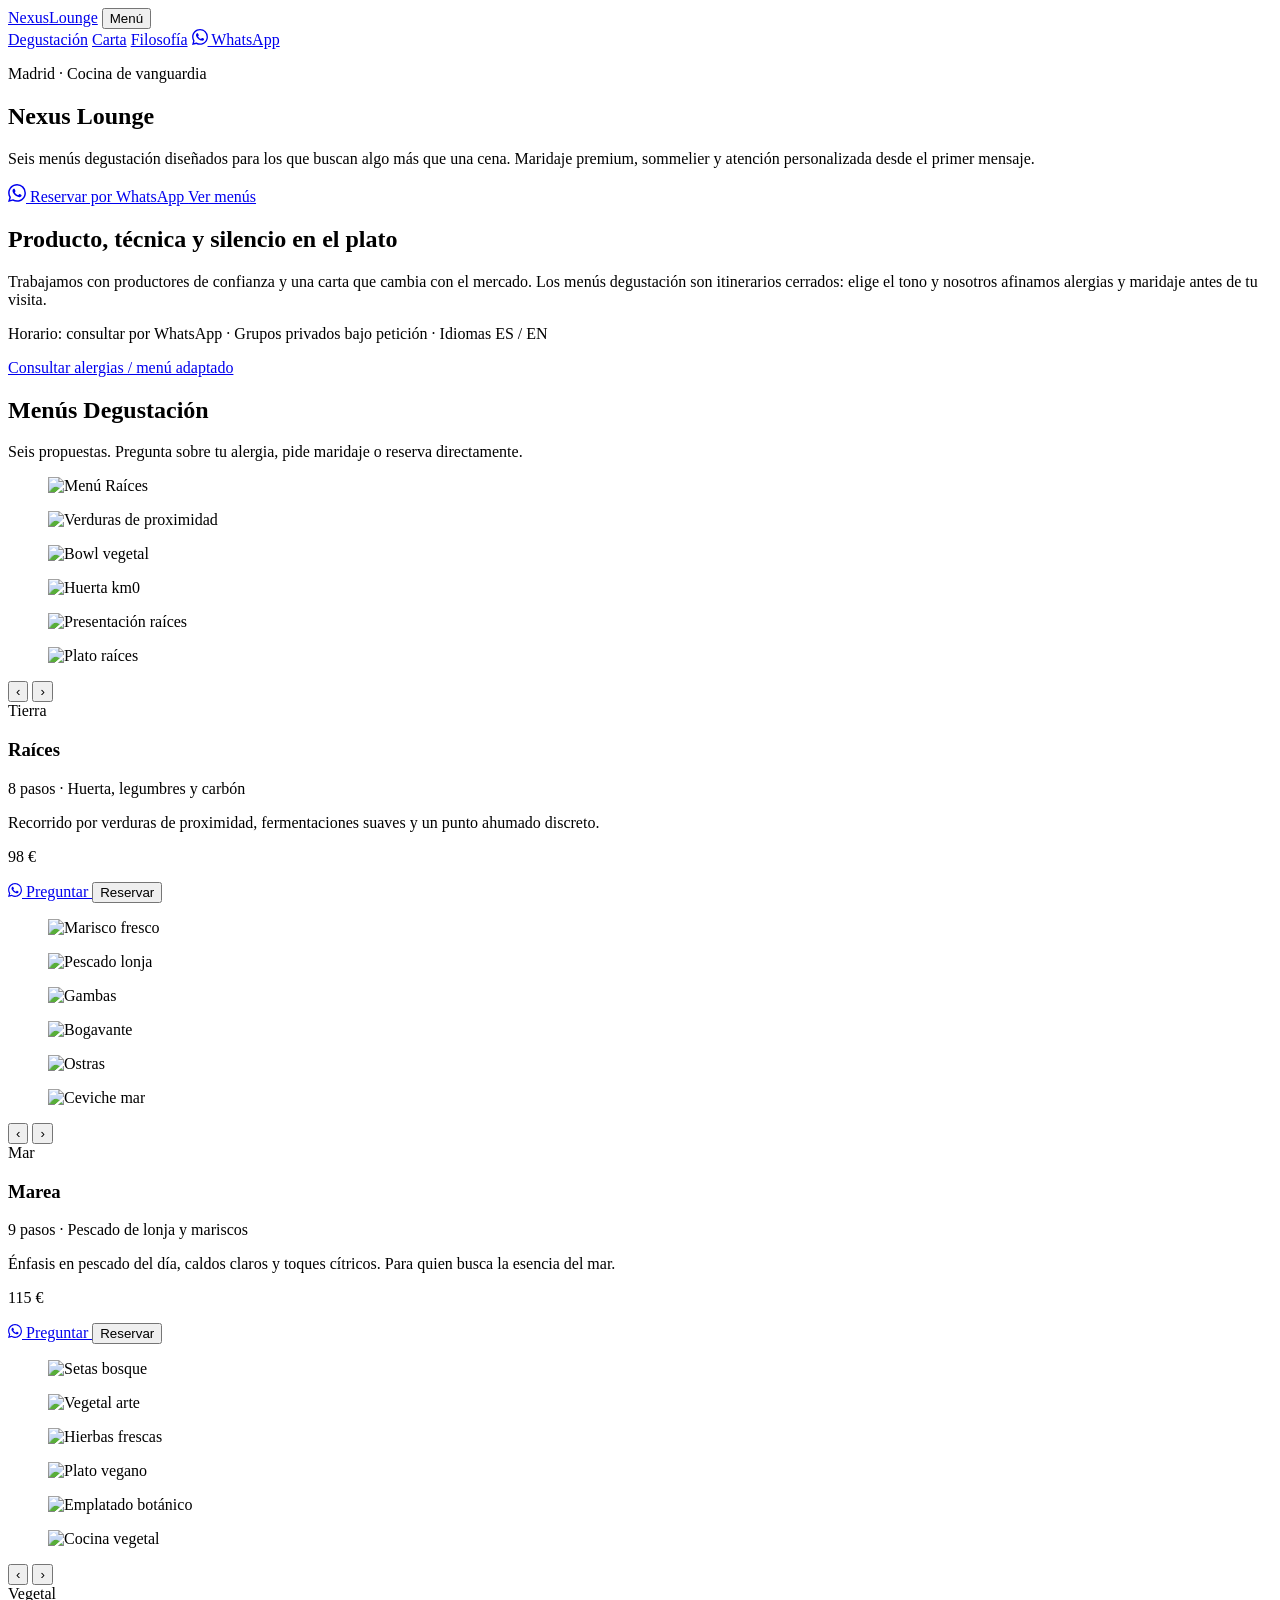
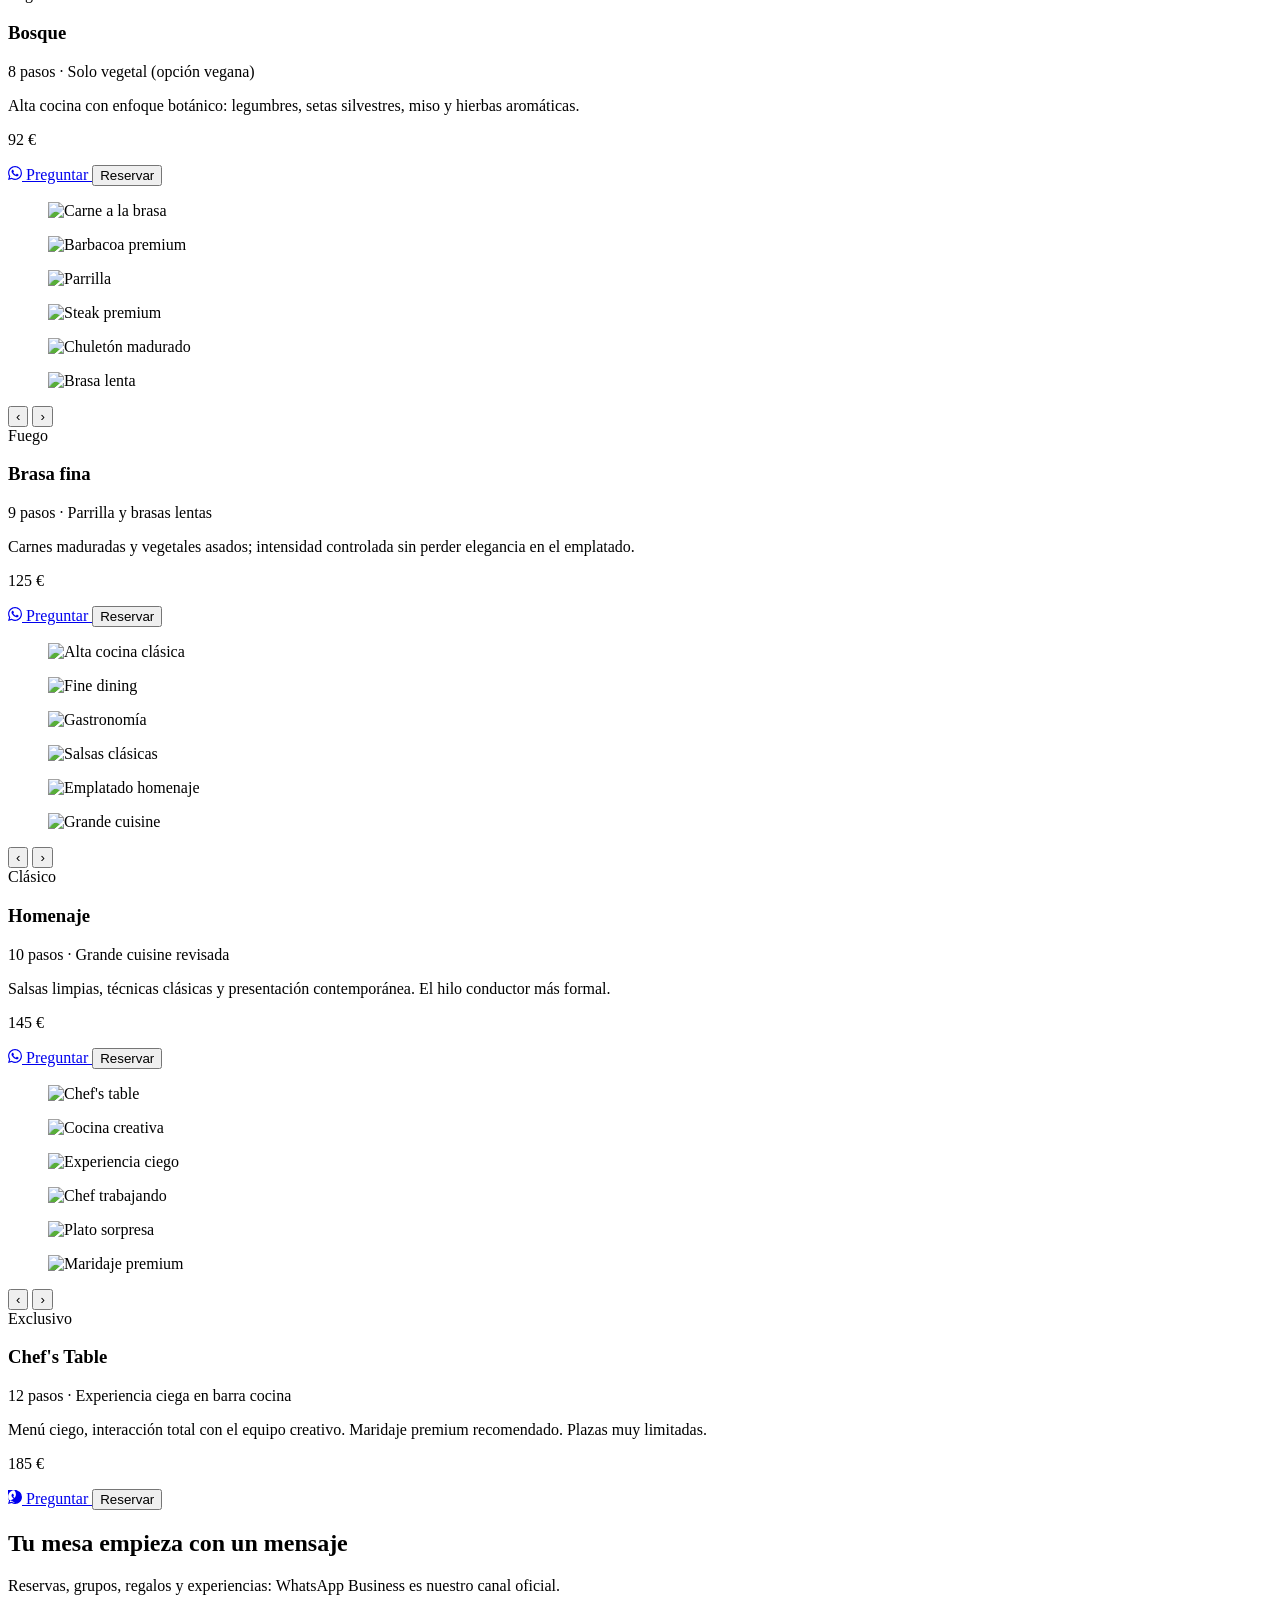
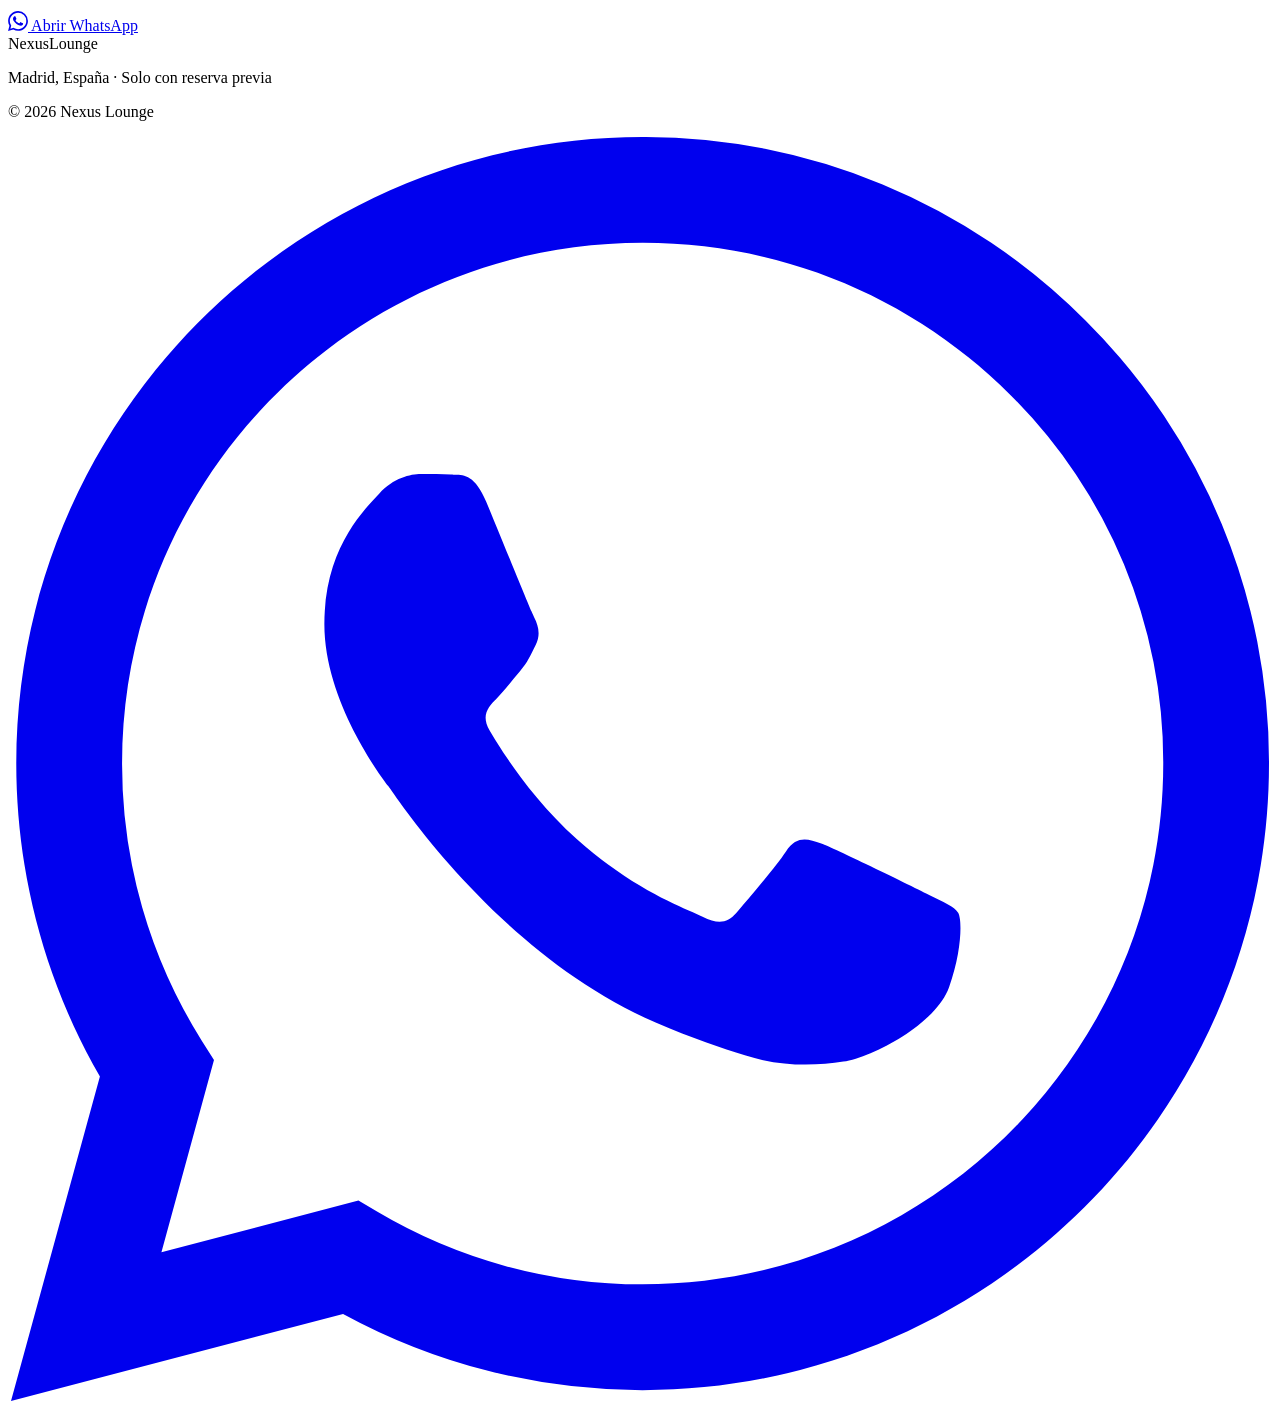
==== backend/static/index.html @ 5f69ae83 "feat: initial commit — Nexus Lounge reservation platform - Migrated from ai-agents/agents/restaurant" ====
<!DOCTYPE html>
<html lang="es">
<head>
  <meta charset="UTF-8" />
  <meta name="viewport" content="width=device-width, initial-scale=1" />
  <title>Nexus Lounge — Cocina de autor &amp; degustación</title>
  <meta name="description" content="Restaurante gourmet en Madrid. Seis menús degustación únicos. Reservas por WhatsApp, email y Stripe. Maridaje premium y sommelier." />
  <link rel="preconnect" href="https://fonts.googleapis.com" />
  <link rel="preconnect" href="https://fonts.gstatic.com" crossorigin />
  <link href="https://fonts.googleapis.com/css2?family=Cormorant+Garamond:ital,wght@0,400;0,500;0,600;1,400&family=Outfit:wght@300;400;500;600&display=swap" rel="stylesheet" />
  <link rel="stylesheet" href="static/styles.css" />
</head>
<body>

  <header class="site-header">
    <div class="wrap inner">
      <a href="#" class="logo">Nexus<span>Lounge</span></a>
      <button type="button" class="nav-toggle" aria-label="Abrir menú">Menú</button>
      <nav class="nav-main" aria-label="Principal">
        <a href="#degustacion">Degustación</a>
        <a href="#carta">Carta</a>
        <a href="#filosofia">Filosofía</a>
        <a href="#" class="btn-wa" data-wa-link data-wa-message="🍽️RESTAURANTE: Hola, quiero más información sobre vuestros menús.">
          <svg width="16" height="16" viewBox="0 0 24 24" fill="currentColor" aria-hidden="true"><path d="M17.472 14.382c-.297-.149-1.758-.867-2.03-.967-.273-.099-.471-.148-.67.15-.197.297-.767.966-.94 1.164-.173.199-.347.223-.644.075-.297-.15-1.255-.463-2.39-1.475-.883-.788-1.48-1.761-1.653-2.059-.173-.297-.018-.458.13-.606.134-.133.298-.347.446-.52.149-.174.198-.298.298-.497.099-.198.05-.371-.025-.52-.075-.149-.669-1.612-.916-2.207-.242-.579-.487-.5-.669-.51-.173-.008-.371-.01-.57-.01-.198 0-.52.074-.792.372-.272.297-1.04 1.016-1.04 2.479 0 1.462 1.065 2.875 1.213 3.074.149.198 2.096 3.2 5.077 4.487.709.306 1.262.489 1.694.625.712.227 1.36.195 1.871.118.571-.085 1.758-.719 2.006-1.413.248-.694.248-1.289.173-1.413-.074-.124-.272-.198-.57-.347m-5.421 7.403h-.004a9.87 9.87 0 01-5.031-1.378l-.361-.214-3.741.982.998-3.648-.235-.374a9.86 9.86 0 01-1.51-5.26c.001-5.45 4.436-9.884 9.888-9.884 2.64 0 5.122 1.03 6.988 2.898a9.825 9.825 0 012.893 6.994c-.003 5.45-4.435 9.884-9.885 9.884m8.413-18.297A11.815 11.815 0 0012.05 0C5.495 0 .16 5.335.157 11.892c0 2.096.547 4.142 1.588 5.945L.057 24l6.305-1.654a11.882 11.882 0 005.683 1.448h.005c6.554 0 11.89-5.335 11.893-11.893a11.821 11.821 0 00-3.48-8.413z"/></svg>
          WhatsApp
        </a>
      </nav>
    </div>
  </header>

  <main>
    <section class="hero">
      <div class="wrap">
        <p class="hero-eyebrow">Madrid · Cocina de vanguardia</p>
        <h1>Nexus Lounge</h1>
        <p class="hero-lead">Seis menús degustación diseñados para los que buscan algo más que una cena. Maridaje premium, sommelier y atención personalizada desde el primer mensaje.</p>
        <div class="hero-actions">
          <a href="#" class="btn-wa" data-wa-link data-wa-message="🍽️RESTAURANTE: Hola, quiero reservar una mesa. ¿Qué menús tenéis disponibles?">
            <svg width="18" height="18" viewBox="0 0 24 24" fill="currentColor" aria-hidden="true"><path d="M17.472 14.382c-.297-.149-1.758-.867-2.03-.967-.273-.099-.471-.148-.67.15-.197.297-.767.966-.94 1.164-.173.199-.347.223-.644.075-.297-.15-1.255-.463-2.39-1.475-.883-.788-1.48-1.761-1.653-2.059-.173-.297-.018-.458.13-.606.134-.133.298-.347.446-.52.149-.174.198-.298.298-.497.099-.198.05-.371-.025-.52-.075-.149-.669-1.612-.916-2.207-.242-.579-.487-.5-.669-.51-.173-.008-.371-.01-.57-.01-.198 0-.52.074-.792.372-.272.297-1.04 1.016-1.04 2.479 0 1.462 1.065 2.875 1.213 3.074.149.198 2.096 3.2 5.077 4.487.709.306 1.262.489 1.694.625.712.227 1.36.195 1.871.118.571-.085 1.758-.719 2.006-1.413.248-.694.248-1.289.173-1.413-.074-.124-.272-.198-.57-.347m-5.421 7.403h-.004a9.87 9.87 0 01-5.031-1.378l-.361-.214-3.741.982.998-3.648-.235-.374a9.86 9.86 0 01-1.51-5.26c.001-5.45 4.436-9.884 9.888-9.884 2.64 0 5.122 1.03 6.988 2.898a9.825 9.825 0 012.893 6.994c-.003 5.45-4.435 9.884-9.885 9.884m8.413-18.297A11.815 11.815 0 0012.05 0C5.495 0 .16 5.335.157 11.892c0 2.096.547 4.142 1.588 5.945L.057 24l6.305-1.654a11.882 11.882 0 005.683 1.448h.005c6.554 0 11.89-5.335 11.893-11.893a11.821 11.821 0 00-3.48-8.413z"/></svg>
            Reservar por WhatsApp
          </a>
          <a href="#degustacion" class="btn-outline">Ver menús</a>
        </div>
      </div>
    </section>

    <section class="philo" id="filosofia">
      <div class="wrap">
        <div>
          <h2>Producto, técnica y silencio en el plato</h2>
          <p>Trabajamos con productores de confianza y una carta que cambia con el mercado. Los menús degustación son itinerarios cerrados: elige el tono y nosotros afinamos alergias y maridaje antes de tu visita.</p>
        </div>
        <div>
          <p style="margin:0 0 1rem;">Horario: consultar por WhatsApp · Grupos privados bajo petición · Idiomas ES / EN</p>
          <a href="#" class="btn-outline" data-wa-link data-wa-message="🍽️RESTAURANTE: Hola, tengo una alergia o restricción alimentaria. ¿Podéis adaptar el menú?">Consultar alergias / menú adaptado</a>
        </div>
      </div>
    </section>

    <section id="degustacion">
      <div class="wrap">
        <div class="section-head">
          <h2>Menús Degustación</h2>
          <p>Seis propuestas. Pregunta sobre tu alergia, pide maridaje o reserva directamente.</p>
        </div>
        <div class="tasting-grid">

          <!-- ── RAÍCES ─────────────────────────────────── -->
          <article class="tasting-card" data-menu-name="Raíces">
            <div class="menu-carousel" data-carousel>
              <div class="menu-carousel__viewport">
                <div class="menu-carousel__track">
                  <figure class="menu-carousel__slide"><img src="https://images.unsplash.com/photo-1540189549336-e6e99c3679fe?w=800&q=80" alt="Menú Raíces"></figure>
                  <figure class="menu-carousel__slide"><img src="https://images.unsplash.com/photo-1512621776951-a57141f2eefd?w=800&q=80" alt="Verduras de proximidad"></figure>
                  <figure class="menu-carousel__slide"><img src="https://images.unsplash.com/photo-1490645935967-10de6ba17061?w=800&q=80" alt="Bowl vegetal"></figure>
                  <figure class="menu-carousel__slide"><img src="https://images.unsplash.com/photo-1498579150354-8470f8f4c02e?w=800&q=80" alt="Huerta km0"></figure>
                  <figure class="menu-carousel__slide"><img src="https://images.unsplash.com/photo-1574484284002-952d92456975?w=800&q=80" alt="Presentación raíces"></figure>
                  <figure class="menu-carousel__slide"><img src="https://images.unsplash.com/photo-1467003909585-2f8a72700288?w=800&q=80" alt="Plato raíces"></figure>
                </div>
              </div>
              <button class="menu-carousel__btn menu-carousel__btn--prev">‹</button>
              <button class="menu-carousel__btn menu-carousel__btn--next">›</button>
              <div class="menu-carousel__dots"></div>
            </div>
            <div class="tasting-card__body">
              <span class="tag">Tierra</span>
              <h3>Raíces</h3>
              <p class="tasting-meta">8 pasos · Huerta, legumbres y carbón</p>
              <p>Recorrido por verduras de proximidad, fermentaciones suaves y un punto ahumado discreto.</p>
              <p class="tasting-price">98 €</p>
              <div class="card-actions">
                <a href="#" class="btn-wa btn-compact" data-wa-link data-wa-message="🍽️RESTAURANTE: Hola, quiero info sobre el menú Raíces (98€). ¿Tiene algún alérgeno?">
                  <svg width="14" height="14" viewBox="0 0 24 24" fill="currentColor"><path d="M17.472 14.382c-.297-.149-1.758-.867-2.03-.967-.273-.099-.471-.148-.67.15-.197.297-.767.966-.94 1.164-.173.199-.347.223-.644.075-.297-.15-1.255-.463-2.39-1.475-.883-.788-1.48-1.761-1.653-2.059-.173-.297-.018-.458.13-.606.134-.133.298-.347.446-.52.149-.174.198-.298.298-.497.099-.198.05-.371-.025-.52-.075-.149-.669-1.612-.916-2.207-.242-.579-.487-.5-.669-.51-.173-.008-.371-.01-.57-.01-.198 0-.52.074-.792.372-.272.297-1.04 1.016-1.04 2.479 0 1.462 1.065 2.875 1.213 3.074.149.198 2.096 3.2 5.077 4.487.709.306 1.262.489 1.694.625.712.227 1.36.195 1.871.118.571-.085 1.758-.719 2.006-1.413.248-.694.248-1.289.173-1.413-.074-.124-.272-.198-.57-.347m-5.421 7.403h-.004a9.87 9.87 0 01-5.031-1.378l-.361-.214-3.741.982.998-3.648-.235-.374a9.86 9.86 0 01-1.51-5.26c.001-5.45 4.436-9.884 9.888-9.884 2.64 0 5.122 1.03 6.988 2.898a9.825 9.825 0 012.893 6.994c-.003 5.45-4.435 9.884-9.885 9.884m8.413-18.297A11.815 11.815 0 0012.05 0C5.495 0 .16 5.335.157 11.892c0 2.096.547 4.142 1.588 5.945L.057 24l6.305-1.654a11.882 11.882 0 005.683 1.448h.005c6.554 0 11.89-5.335 11.893-11.893a11.821 11.821 0 00-3.48-8.413z"/></svg>
                  Preguntar
                </a>
                <button type="button" class="btn-book btn-compact" data-open-booking>Reservar</button>
              </div>
            </div>
          </article>

          <!-- ── MAREA ─────────────────────────────────── -->
          <article class="tasting-card" data-menu-name="Marea">
            <div class="menu-carousel" data-carousel>
              <div class="menu-carousel__viewport">
                <div class="menu-carousel__track">
                  <figure class="menu-carousel__slide"><img src="https://images.unsplash.com/photo-1559339352-11d035aa65de?w=800&q=80" alt="Marisco fresco"></figure>
                  <figure class="menu-carousel__slide"><img src="https://images.unsplash.com/photo-1565557623262-b51c2513a641?w=800&q=80" alt="Pescado lonja"></figure>
                  <figure class="menu-carousel__slide"><img src="https://images.unsplash.com/photo-1519984872346-608f1m5mba18?w=800&q=80" alt="Gambas"></figure>
                  <figure class="menu-carousel__slide"><img src="https://images.unsplash.com/photo-1476124369491-e13c84bba1e7?w=800&q=80" alt="Bogavante"></figure>
                  <figure class="menu-carousel__slide"><img src="https://images.unsplash.com/photo-1551024709-8f23befc6f87?w=800&q=80" alt="Ostras"></figure>
                  <figure class="menu-carousel__slide"><img src="https://images.unsplash.com/photo-1565299624946-b28f40a0ae38?w=800&q=80" alt="Ceviche mar"></figure>
                </div>
              </div>
              <button class="menu-carousel__btn menu-carousel__btn--prev">‹</button>
              <button class="menu-carousel__btn menu-carousel__btn--next">›</button>
              <div class="menu-carousel__dots"></div>
            </div>
            <div class="tasting-card__body">
              <span class="tag">Mar</span>
              <h3>Marea</h3>
              <p class="tasting-meta">9 pasos · Pescado de lonja y mariscos</p>
              <p>Énfasis en pescado del día, caldos claros y toques cítricos. Para quien busca la esencia del mar.</p>
              <p class="tasting-price">115 €</p>
              <div class="card-actions">
                <a href="#" class="btn-wa btn-compact" data-wa-link data-wa-message="🍽️RESTAURANTE: Hola, quiero info sobre el menú Marea (115€). Tengo alergia al marisco.">
                  <svg width="14" height="14" viewBox="0 0 24 24" fill="currentColor"><path d="M17.472 14.382c-.297-.149-1.758-.867-2.03-.967-.273-.099-.471-.148-.67.15-.197.297-.767.966-.94 1.164-.173.199-.347.223-.644.075-.297-.15-1.255-.463-2.39-1.475-.883-.788-1.48-1.761-1.653-2.059-.173-.297-.018-.458.13-.606.134-.133.298-.347.446-.52.149-.174.198-.298.298-.497.099-.198.05-.371-.025-.52-.075-.149-.669-1.612-.916-2.207-.242-.579-.487-.5-.669-.51-.173-.008-.371-.01-.57-.01-.198 0-.52.074-.792.372-.272.297-1.04 1.016-1.04 2.479 0 1.462 1.065 2.875 1.213 3.074.149.198 2.096 3.2 5.077 4.487.709.306 1.262.489 1.694.625.712.227 1.36.195 1.871.118.571-.085 1.758-.719 2.006-1.413.248-.694.248-1.289.173-1.413-.074-.124-.272-.198-.57-.347m-5.421 7.403h-.004a9.87 9.87 0 01-5.031-1.378l-.361-.214-3.741.982.998-3.648-.235-.374a9.86 9.86 0 01-1.51-5.26c.001-5.45 4.436-9.884 9.888-9.884 2.64 0 5.122 1.03 6.988 2.898a9.825 9.825 0 012.893 6.994c-.003 5.45-4.435 9.884-9.885 9.884m8.413-18.297A11.815 11.815 0 0012.05 0C5.495 0 .16 5.335.157 11.892c0 2.096.547 4.142 1.588 5.945L.057 24l6.305-1.654a11.882 11.882 0 005.683 1.448h.005c6.554 0 11.89-5.335 11.893-11.893a11.821 11.821 0 00-3.48-8.413z"/></svg>
                  Preguntar
                </a>
                <button type="button" class="btn-book btn-compact" data-open-booking>Reservar</button>
              </div>
            </div>
          </article>

          <!-- ── BOSQUE ─────────────────────────────────── -->
          <article class="tasting-card" data-menu-name="Bosque">
            <div class="menu-carousel" data-carousel>
              <div class="menu-carousel__viewport">
                <div class="menu-carousel__track">
                  <figure class="menu-carousel__slide"><img src="https://images.unsplash.com/photo-1512058533999-5b8d288e8e2e?w=800&q=80" alt="Setas bosque"></figure>
                  <figure class="menu-carousel__slide"><img src="https://images.unsplash.com/photo-1515688594630-7623f9d0f510?w=800&q=80" alt="Vegetal arte"></figure>
                  <figure class="menu-carousel__slide"><img src="https://images.unsplash.com/photo-1540420773420-336b43672853?w=800&q=80" alt="Hierbas frescas"></figure>
                  <figure class="menu-carousel__slide"><img src="https://images.unsplash.com/photo-1498830922929-be3e3e740f12?w=800&q=80" alt="Plato vegano"></figure>
                  <figure class="menu-carousel__slide"><img src="https://images.unsplash.com/photo-1556909114-f6e7ad7d3136?w=800&q=80" alt="Emplatado botánico"></figure>
                  <figure class="menu-carousel__slide"><img src="https://images.unsplash.com/photo-1565958011703-44f9829ba187?w=800&q=80" alt="Cocina vegetal"></figure>
                </div>
              </div>
              <button class="menu-carousel__btn menu-carousel__btn--prev">‹</button>
              <button class="menu-carousel__btn menu-carousel__btn--next">›</button>
              <div class="menu-carousel__dots"></div>
            </div>
            <div class="tasting-card__body">
              <span class="tag">Vegetal</span>
              <h3>Bosque</h3>
              <p class="tasting-meta">8 pasos · Solo vegetal (opción vegana)</p>
              <p>Alta cocina con enfoque botánico: legumbres, setas silvestres, miso y hierbas aromáticas.</p>
              <p class="tasting-price">92 €</p>
              <div class="card-actions">
                <a href="#" class="btn-wa btn-compact" data-wa-link data-wa-message="🍽️RESTAURANTE: Hola, quiero info sobre el menú Bosque (92€, vegetal). ¿Es apto para veganos?">
                  <svg width="14" height="14" viewBox="0 0 24 24" fill="currentColor"><path d="M17.472 14.382c-.297-.149-1.758-.867-2.03-.967-.273-.099-.471-.148-.67.15-.197.297-.767.966-.94 1.164-.173.199-.347.223-.644.075-.297-.15-1.255-.463-2.39-1.475-.883-.788-1.48-1.761-1.653-2.059-.173-.297-.018-.458.13-.606.134-.133.298-.347.446-.52.149-.174.198-.298.298-.497.099-.198.05-.371-.025-.52-.075-.149-.669-1.612-.916-2.207-.242-.579-.487-.5-.669-.51-.173-.008-.371-.01-.57-.01-.198 0-.52.074-.792.372-.272.297-1.04 1.016-1.04 2.479 0 1.462 1.065 2.875 1.213 3.074.149.198 2.096 3.2 5.077 4.487.709.306 1.262.489 1.694.625.712.227 1.36.195 1.871.118.571-.085 1.758-.719 2.006-1.413.248-.694.248-1.289.173-1.413-.074-.124-.272-.198-.57-.347m-5.421 7.403h-.004a9.87 9.87 0 01-5.031-1.378l-.361-.214-3.741.982.998-3.648-.235-.374a9.86 9.86 0 01-1.51-5.26c.001-5.45 4.436-9.884 9.888-9.884 2.64 0 5.122 1.03 6.988 2.898a9.825 9.825 0 012.893 6.994c-.003 5.45-4.435 9.884-9.885 9.884m8.413-18.297A11.815 11.815 0 0012.05 0C5.495 0 .16 5.335.157 11.892c0 2.096.547 4.142 1.588 5.945L.057 24l6.305-1.654a11.882 11.882 0 005.683 1.448h.005c6.554 0 11.89-5.335 11.893-11.893a11.821 11.821 0 00-3.48-8.413z"/></svg>
                  Preguntar
                </a>
                <button type="button" class="btn-book btn-compact" data-open-booking>Reservar</button>
              </div>
            </div>
          </article>

          <!-- ── BRASA FINA ─────────────────────────────── -->
          <article class="tasting-card" data-menu-name="Brasa fina">
            <div class="menu-carousel" data-carousel>
              <div class="menu-carousel__viewport">
                <div class="menu-carousel__track">
                  <figure class="menu-carousel__slide"><img src="https://images.unsplash.com/photo-1558030006-450675393462?w=800&q=80" alt="Carne a la brasa"></figure>
                  <figure class="menu-carousel__slide"><img src="https://images.unsplash.com/photo-1529692236671-f1f6cf9683ba?w=800&q=80" alt="Barbacoa premium"></figure>
                  <figure class="menu-carousel__slide"><img src="https://images.unsplash.com/photo-1544025162-d76694265947?w=800&q=80" alt="Parrilla"></figure>
                  <figure class="menu-carousel__slide"><img src="https://images.unsplash.com/photo-1555939594-58d7cb561ad1?w=800&q=80" alt="Steak premium"></figure>
                  <figure class="menu-carousel__slide"><img src="https://images.unsplash.com/photo-1607532941433-304659e8198a?w=800&q=80" alt="Chuletón madurado"></figure>
                  <figure class="menu-carousel__slide"><img src="https://images.unsplash.com/photo-1551218808-94e662e7667e?w=800&q=80" alt="Brasa lenta"></figure>
                </div>
              </div>
              <button class="menu-carousel__btn menu-carousel__btn--prev">‹</button>
              <button class="menu-carousel__btn menu-carousel__btn--next">›</button>
              <div class="menu-carousel__dots"></div>
            </div>
            <div class="tasting-card__body">
              <span class="tag">Fuego</span>
              <h3>Brasa fina</h3>
              <p class="tasting-meta">9 pasos · Parrilla y brasas lentas</p>
              <p>Carnes maduradas y vegetales asados; intensidad controlada sin perder elegancia en el emplatado.</p>
              <p class="tasting-price">125 €</p>
              <div class="card-actions">
                <a href="#" class="btn-wa btn-compact" data-wa-link data-wa-message="🍽️RESTAURANTE: Hola, quiero info sobre el menú Brasa fina (125€). ¿De qué raza son las carnes?">
                  <svg width="14" height="14" viewBox="0 0 24 24" fill="currentColor"><path d="M17.472 14.382c-.297-.149-1.758-.867-2.03-.967-.273-.099-.471-.148-.67.15-.197.297-.767.966-.94 1.164-.173.199-.347.223-.644.075-.297-.15-1.255-.463-2.39-1.475-.883-.788-1.48-1.761-1.653-2.059-.173-.297-.018-.458.13-.606.134-.133.298-.347.446-.52.149-.174.198-.298.298-.497.099-.198.05-.371-.025-.52-.075-.149-.669-1.612-.916-2.207-.242-.579-.487-.5-.669-.51-.173-.008-.371-.01-.57-.01-.198 0-.52.074-.792.372-.272.297-1.04 1.016-1.04 2.479 0 1.462 1.065 2.875 1.213 3.074.149.198 2.096 3.2 5.077 4.487.709.306 1.262.489 1.694.625.712.227 1.36.195 1.871.118.571-.085 1.758-.719 2.006-1.413.248-.694.248-1.289.173-1.413-.074-.124-.272-.198-.57-.347m-5.421 7.403h-.004a9.87 9.87 0 01-5.031-1.378l-.361-.214-3.741.982.998-3.648-.235-.374a9.86 9.86 0 01-1.51-5.26c.001-5.45 4.436-9.884 9.888-9.884 2.64 0 5.122 1.03 6.988 2.898a9.825 9.825 0 012.893 6.994c-.003 5.45-4.435 9.884-9.885 9.884m8.413-18.297A11.815 11.815 0 0012.05 0C5.495 0 .16 5.335.157 11.892c0 2.096.547 4.142 1.588 5.945L.057 24l6.305-1.654a11.882 11.882 0 005.683 1.448h.005c6.554 0 11.89-5.335 11.893-11.893a11.821 11.821 0 00-3.48-8.413z"/></svg>
                  Preguntar
                </a>
                <button type="button" class="btn-book btn-compact" data-open-booking>Reservar</button>
              </div>
            </div>
          </article>

          <!-- ── HOMENAJE ─────────────────────────────── -->
          <article class="tasting-card" data-menu-name="Homenaje">
            <div class="menu-carousel" data-carousel>
              <div class="menu-carousel__viewport">
                <div class="menu-carousel__track">
                  <figure class="menu-carousel__slide"><img src="https://images.unsplash.com/photo-1550966871-3ed7cdb5ede0?w=800&q=80" alt="Alta cocina clásica"></figure>
                  <figure class="menu-carousel__slide"><img src="https://images.unsplash.com/photo-1414235077428-338989a2e8c0?w=800&q=80" alt="Fine dining"></figure>
                  <figure class="menu-carousel__slide"><img src="https://images.unsplash.com/photo-1504674900247-0877df9cc836?w=800&q=80" alt="Gastronomía"></figure>
                  <figure class="menu-carousel__slide"><img src="https://images.unsplash.com/photo-1428515316545-9b954ce455a0?w=800&q=80" alt="Salsas clásicas"></figure>
                  <figure class="menu-carousel__slide"><img src="https://images.unsplash.com/photo-1611532736597-de2d4265fba3?w=800&q=80" alt="Emplatado homenaje"></figure>
                  <figure class="menu-carousel__slide"><img src="https://images.unsplash.com/photo-1414235077428-338989a2e8c0?w=800&q=80" alt="Grande cuisine"></figure>
                </div>
              </div>
              <button class="menu-carousel__btn menu-carousel__btn--prev">‹</button>
              <button class="menu-carousel__btn menu-carousel__btn--next">›</button>
              <div class="menu-carousel__dots"></div>
            </div>
            <div class="tasting-card__body">
              <span class="tag">Clásico</span>
              <h3>Homenaje</h3>
              <p class="tasting-meta">10 pasos · Grande cuisine revisada</p>
              <p>Salsas limpias, técnicas clásicas y presentación contemporánea. El hilo conductor más formal.</p>
              <p class="tasting-price">145 €</p>
              <div class="card-actions">
                <a href="#" class="btn-wa btn-compact" data-wa-link data-wa-message="🍽️RESTAURANTE: Hola, quiero info sobre el menú Homenaje (145€). ¿Incluye maridaje?">
                  <svg width="14" height="14" viewBox="0 0 24 24" fill="currentColor"><path d="M17.472 14.382c-.297-.149-1.758-.867-2.03-.967-.273-.099-.471-.148-.67.15-.197.297-.767.966-.94 1.164-.173.199-.347.223-.644.075-.297-.15-1.255-.463-2.39-1.475-.883-.788-1.48-1.761-1.653-2.059-.173-.297-.018-.458.13-.606.134-.133.298-.347.446-.52.149-.174.198-.298.298-.497.099-.198.05-.371-.025-.52-.075-.149-.669-1.612-.916-2.207-.242-.579-.487-.5-.669-.51-.173-.008-.371-.01-.57-.01-.198 0-.52.074-.792.372-.272.297-1.04 1.016-1.04 2.479 0 1.462 1.065 2.875 1.213 3.074.149.198 2.096 3.2 5.077 4.487.709.306 1.262.489 1.694.625.712.227 1.36.195 1.871.118.571-.085 1.758-.719 2.006-1.413.248-.694.248-1.289.173-1.413-.074-.124-.272-.198-.57-.347m-5.421 7.403h-.004a9.87 9.87 0 01-5.031-1.378l-.361-.214-3.741.982.998-3.648-.235-.374a9.86 9.86 0 01-1.51-5.26c.001-5.45 4.436-9.884 9.888-9.884 2.64 0 5.122 1.03 6.988 2.898a9.825 9.825 0 012.893 6.994c-.003 5.45-4.435 9.884-9.885 9.884m8.413-18.297A11.815 11.815 0 0012.05 0C5.495 0 .16 5.335.157 11.892c0 2.096.547 4.142 1.588 5.945L.057 24l6.305-1.654a11.882 11.882 0 005.683 1.448h.005c6.554 0 11.89-5.335 11.893-11.893a11.821 11.821 0 00-3.48-8.413z"/></svg>
                  Preguntar
                </a>
                <button type="button" class="btn-book btn-compact" data-open-booking>Reservar</button>
              </div>
            </div>
          </article>

          <!-- ── CHEF'S TABLE ─────────────────────────── -->
          <article class="tasting-card" data-menu-name="Chef's Table">
            <div class="menu-carousel" data-carousel>
              <div class="menu-carousel__viewport">
                <div class="menu-carousel__track">
                  <figure class="menu-carousel__slide"><img src="https://images.unsplash.com/photo-1551218808-94e662e7667e?w=800&q=80" alt="Chef's table"></figure>
                  <figure class="menu-carousel__slide"><img src="https://images.unsplash.com/photo-1505253758473-96b70157fcd5?w=800&q=80" alt="Cocina creativa"></figure>
                  <figure class="menu-carousel__slide"><img src="https://images.unsplash.com/photo-1565299507177-b0ac66763828?w=800&q=80" alt="Experiencia ciego"></figure>
                  <figure class="menu-carousel__slide"><img src="https://images.unsplash.com/photo-1556909114-f6e7ad7d3136?w=800&q=80" alt="Chef trabajando"></figure>
                  <figure class="menu-carousel__slide"><img src="https://images.unsplash.com/photo-1414235077428-338989a2e8c0?w=800&q=80" alt="Plato sorpresa"></figure>
                  <figure class="menu-carousel__slide"><img src="https://images.unsplash.com/photo-1611532736597-de2d4265fba3?w=800&q=80" alt="Maridaje premium"></figure>
                </div>
              </div>
              <button class="menu-carousel__btn menu-carousel__btn--prev">‹</button>
              <button class="menu-carousel__btn menu-carousel__btn--next">›</button>
              <div class="menu-carousel__dots"></div>
            </div>
            <div class="tasting-card__body">
              <span class="tag">Exclusivo</span>
              <h3>Chef's Table</h3>
              <p class="tasting-meta">12 pasos · Experiencia ciega en barra cocina</p>
              <p>Menú ciego, interacción total con el equipo creativo. Maridaje premium recomendado. Plazas muy limitadas.</p>
              <p class="tasting-price">185 €</p>
              <div class="card-actions">
                <a href="#" class="btn-wa btn-compact" data-wa-link data-wa-message="🍽️RESTAURANTE: Hola, quiero reservar el Chef's Table (185€). ¿Hay disponibilidad?">
                  <svg width="14" height="14" viewBox="0 0 24 24" fill="currentColor"><path d="M17.472 14.382c-.297-.149-1.758-.867-2.03-.967-.273-.099-.471-.148-.67.15-.197.297-.767.966-.94 1.164-.173.199-.347.223-.644.075-.297-.15-1.255-.463-2.39-1.475-.883-.788-1.48-1.761-1.653-2.059-.173-.297-.018-.458.13-.606.134-.133.298-.347.446-.52.149-.174.198-.298.298-.497.099-.198.05-.371-.025-.52-.075-.149-.669-1.612-.916-2.207-.242-.579-.487-.5-.669-.51-.173-.008-.371-.01-.57-.01-.198 0-.52.074-.792.372-.272.297-1.04 1.016-1.04 2.479 0 1.462 1.065 2.875 1.213 3.074.149.198 2.096 3.2 5.077 4.487.709.306 1.262.489 1.694.625.712.227 1.36.195 1.871.118.571-.085 1.758-.719 2.006-1.413.248-.694.248-1.289.173-1.413-.074-.124-.272-.198-.57-.347m-5.421 7.403h-.004a9.87 9.87 0 01-5.031-1.378l-.361-.214-3.741.982.998-3.648-.235-.374a9.86 9.86 0 01-5.031-1.378l-.361-.214-3.741.982.998-3.648-.235-.374a9.86 9.86 0 01-1.51-5.26c.001-5.45 4.436-9.884 9.888-9.884 2.64 0 5.122 1.03 6.988 2.898a9.825 9.825 0 012.893 6.994c-.003 5.45-4.435 9.884-9.885 9.884m8.413-18.297A11.815 11.815 0 0012.05 0C5.495 0 .16 5.335.157 11.892c0 2.096.547 4.142 1.588 5.945L.057 24l6.305-1.654a11.882 11.882 0 005.683 1.448h.005c6.554 0 11.89-5.335 11.893-11.893a11.821 11.821 0 00-3.48-8.413z"/></svg>
                  Preguntar
                </a>
                <button type="button" class="btn-book btn-compact" data-open-booking>Reservar</button>
              </div>
            </div>
          </article>

        </div><!-- /tasting-grid -->
      </div>
    </section>

    <section class="cta-strip">
      <div class="wrap">
        <h2>Tu mesa empieza con un mensaje</h2>
        <p>Reservas, grupos, regalos y experiencias: WhatsApp Business es nuestro canal oficial.</p>
        <a href="#" class="btn-wa" data-wa-link data-wa-message="🍽️RESTAURANTE: Hola, quiero más información sobre cómo reservar.">
          <svg width="20" height="20" viewBox="0 0 24 24" fill="currentColor" aria-hidden="true"><path d="M17.472 14.382c-.297-.149-1.758-.867-2.03-.967-.273-.099-.471-.148-.67.15-.197.297-.767.966-.94 1.164-.173.199-.347.223-.644.075-.297-.15-1.255-.463-2.39-1.475-.883-.788-1.48-1.761-1.653-2.059-.173-.297-.018-.458.13-.606.134-.133.298-.347.446-.52.149-.174.198-.298.298-.497.099-.198.05-.371-.025-.52-.075-.149-.669-1.612-.916-2.207-.242-.579-.487-.5-.669-.51-.173-.008-.371-.01-.57-.01-.198 0-.52.074-.792.372-.272.297-1.04 1.016-1.04 2.479 0 1.462 1.065 2.875 1.213 3.074.149.198 2.096 3.2 5.077 4.487.709.306 1.262.489 1.694.625.712.227 1.36.195 1.871.118.571-.085 1.758-.719 2.006-1.413.248-.694.248-1.289.173-1.413-.074-.124-.272-.198-.57-.347m-5.421 7.403h-.004a9.87 9.87 0 01-5.031-1.378l-.361-.214-3.741.982.998-3.648-.235-.374a9.86 9.86 0 01-1.51-5.26c.001-5.45 4.436-9.884 9.888-9.884 2.64 0 5.122 1.03 6.988 2.898a9.825 9.825 0 012.893 6.994c-.003 5.45-4.435 9.884-9.885 9.884m8.413-18.297A11.815 11.815 0 0012.05 0C5.495 0 .16 5.335.157 11.892c0 2.096.547 4.142 1.588 5.945L.057 24l6.305-1.654a11.882 11.882 0 005.683 1.448h.005c6.554 0 11.89-5.335 11.893-11.893a11.821 11.821 0 00-3.48-8.413z"/></svg>
          Abrir WhatsApp
        </a>
      </div>
    </section>
  </main>

  <footer class="site-footer">
    <div class="wrap">
      <div class="logo">Nexus<span>Lounge</span></div>
      <p>Madrid, España · Solo con reserva previa</p>
      <p style="margin-top:0.5rem;">© <span id="y"></span> Nexus Lounge</p>
    </div>
  </footer>

  <!-- Floating WA button -->
  <a href="#" class="wa-fab" data-wa-link data-wa-message="🍽️RESTAURANTE: Hola, quiero más información." aria-label="WhatsApp">
    <svg viewBox="0 0 24 24" fill="currentColor"><path d="M17.472 14.382c-.297-.149-1.758-.867-2.03-.967-.273-.099-.471-.148-.67.15-.197.297-.767.966-.94 1.164-.173.199-.347.223-.644.075-.297-.15-1.255-.463-2.39-1.475-.883-.788-1.48-1.761-1.653-2.059-.173-.297-.018-.458.13-.606.134-.133.298-.347.446-.52.149-.174.198-.298.298-.497.099-.198.05-.371-.025-.52-.075-.149-.669-1.612-.916-2.207-.242-.579-.487-.5-.669-.51-.173-.008-.371-.01-.57-.01-.198 0-.52.074-.792.372-.272.297-1.04 1.016-1.04 2.479 0 1.462 1.065 2.875 1.213 3.074.149.198 2.096 3.2 5.077 4.487.709.306 1.262.489 1.694.625.712.227 1.36.195 1.871.118.571-.085 1.758-.719 2.006-1.413.248-.694.248-1.289.173-1.413-.074-.124-.272-.198-.57-.347m-5.421 7.403h-.004a9.87 9.87 0 01-5.031-1.378l-.361-.214-3.741.982.998-3.648-.235-.374a9.86 9.86 0 01-1.51-5.26c.001-5.45 4.436-9.884 9.888-9.884 2.64 0 5.122 1.03 6.988 2.898a9.825 9.825 0 012.893 6.994c-.003 5.45-4.435 9.884-9.885 9.884m8.413-18.297A11.815 11.815 0 0012.05 0C5.495 0 .16 5.335.157 11.892c0 2.096.547 4.142 1.588 5.945L.057 24l6.305-1.654a11.882 11.882 0 005.683 1.448h.005c6.554 0 11.89-5.335 11.893-11.893a11.821 11.821 0 00-3.48-8.413z"/></svg>
  </a>

  <!-- BOOKING MODAL -->
  <div id="booking-modal" class="booking-modal" hidden>
    <div class="booking-modal__backdrop" data-close-modal tabindex="-1" aria-hidden="true"></div>
    <div class="booking-modal__dialog" role="dialog" aria-modal="true" aria-labelledby="booking-modal-title">
      <button type="button" class="booking-modal__close" data-close-modal aria-label="Cerrar">&times;</button>
      <h2 id="booking-modal-title" class="booking-modal__title">Reservar</h2>
      <p class="booking-modal__menu" id="booking-modal-menu"></p>

      <!-- Step 1: Fecha -->
      <div class="booking-step" data-step="date">
        <label class="booking-label" for="booking-date">📅 Elige el día</label>
        <p class="booking-hint">Cerramos los lunes. Turnos: 13:30 (almuerzo) y 20:30 (cena).</p>
        <input type="date" id="booking-date" class="booking-input" required />
        <p class="booking-error" id="booking-date-error" hidden></p>
        <input type="number" id="booking-guests" class="booking-input" placeholder="Número de comensales" min="1" max="20" value="2" style="margin-top:0.75rem;" />
        <button type="button" class="btn-book booking-next" data-goto="slot">Continuar →</button>
      </div>

      <!-- Step 2: Turno -->
      <div class="booking-step" data-step="slot" hidden>
        <p class="booking-label">🕗 Elige el turno</p>
        <div class="slot-grid" id="booking-slots" role="group"></div>
        <button type="button" class="btn-outline booking-back" data-goto="date">← Atrás</button>
      </div>

      <!-- Step 3: Teléfono -->
      <div class="booking-step" data-step="phone" hidden>
        <label class="booking-label" for="booking-phone">📞 Teléfono de contacto</label>
        <input type="tel" id="booking-phone" class="booking-input" placeholder="+34 600 000 000" autocomplete="tel" required />
        <p class="booking-error" id="booking-phone-error" hidden></p>
        <div class="booking-row">
          <button type="button" class="btn-outline booking-back" data-goto="slot">← Atrás</button>
          <button type="button" class="btn-book" id="booking-phone-next">Continuar →</button>
        </div>
      </div>

      <!-- Step 4: Email -->
      <div class="booking-step" data-step="email" hidden>
        <label class="booking-label" for="booking-email">📧 Email de confirmación</label>
        <p class="booking-hint">Recibirás los detalles y el enlace de pago (válido 4 horas) para garantizar tu mesa.</p>
        <input type="email" id="booking-email" class="booking-input" placeholder="tu@email.com" autocomplete="email" required />
        <p class="booking-error" id="booking-email-error" hidden></p>
        <div class="booking-row">
          <button type="button" class="btn-outline booking-back" data-goto="phone">← Atrás</button>
          <button type="button" class="btn-book" id="booking-email-next">✉️ Confirmar Reserva</button>
        </div>
      </div>

      <!-- Step 5: Confirmación -->
      <div class="booking-step" data-step="confirm" hidden>
        <div style="text-align:center;padding:0.5rem 0 1rem;">
          <div style="font-size:2.8rem;margin-bottom:0.5rem;">✅</div>
          <h3 style="color:#c8a24e;margin:0;font-size:1rem;letter-spacing:2px;text-transform:uppercase;">Reserva Confirmada</h3>
        </div>
        <p class="booking-summary" id="booking-summary"></p>
        <p class="booking-hint" id="booking-stripe-hint"></p>
        <div class="booking-row booking-row--stack">
          <a href="#" class="btn-wa btn-compact" id="booking-wa-fallback">💬 Confirmar por WhatsApp</a>
          <button type="button" class="btn-outline btn-compact" id="booking-copy-summary">Copiar resumen</button>
        </div>
        <button type="button" class="btn-outline" style="margin-top:1.25rem;width:100%;" data-close-modal>Cerrar</button>
      </div>

    </div>
  </div>

  <script src="static/config.js"></script>
  <script src="static/app.js"></script>
  <script>document.getElementById('y').textContent = new Date().getFullYear();</script>
</body>
</html>
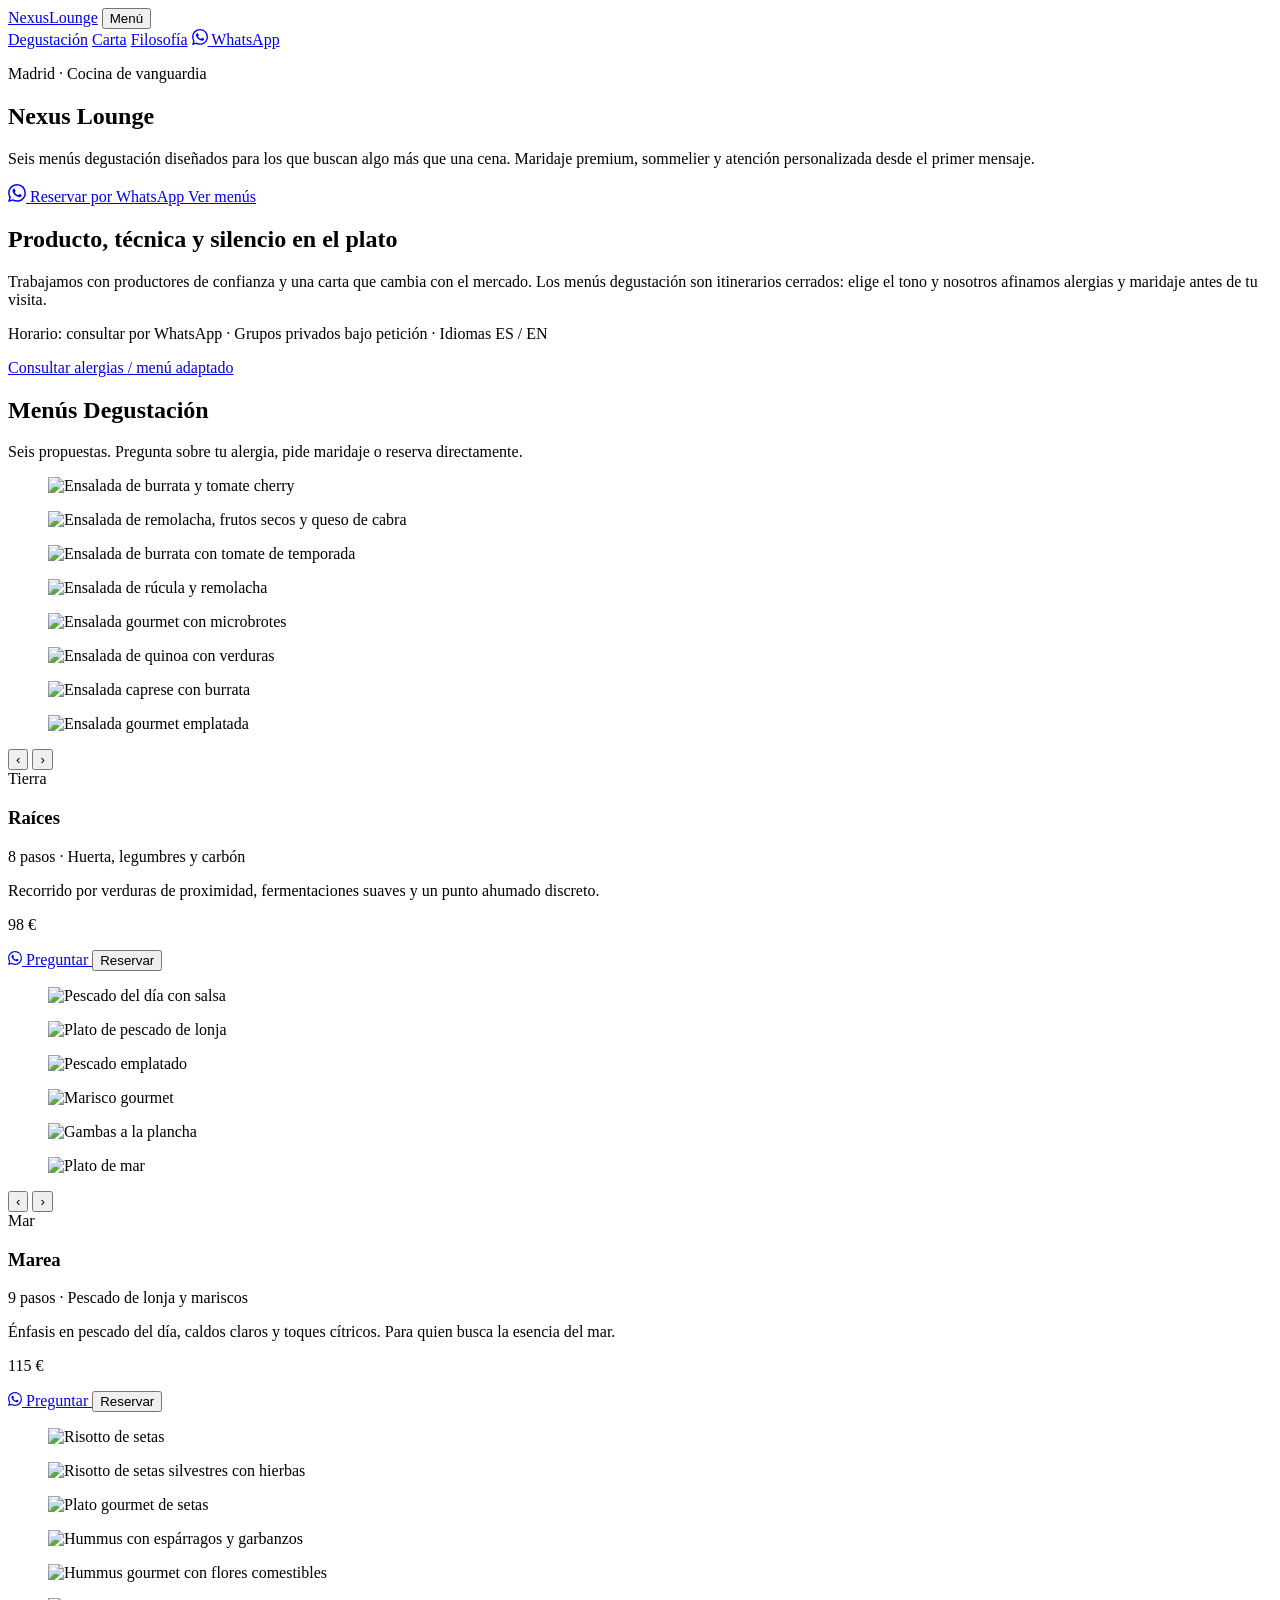
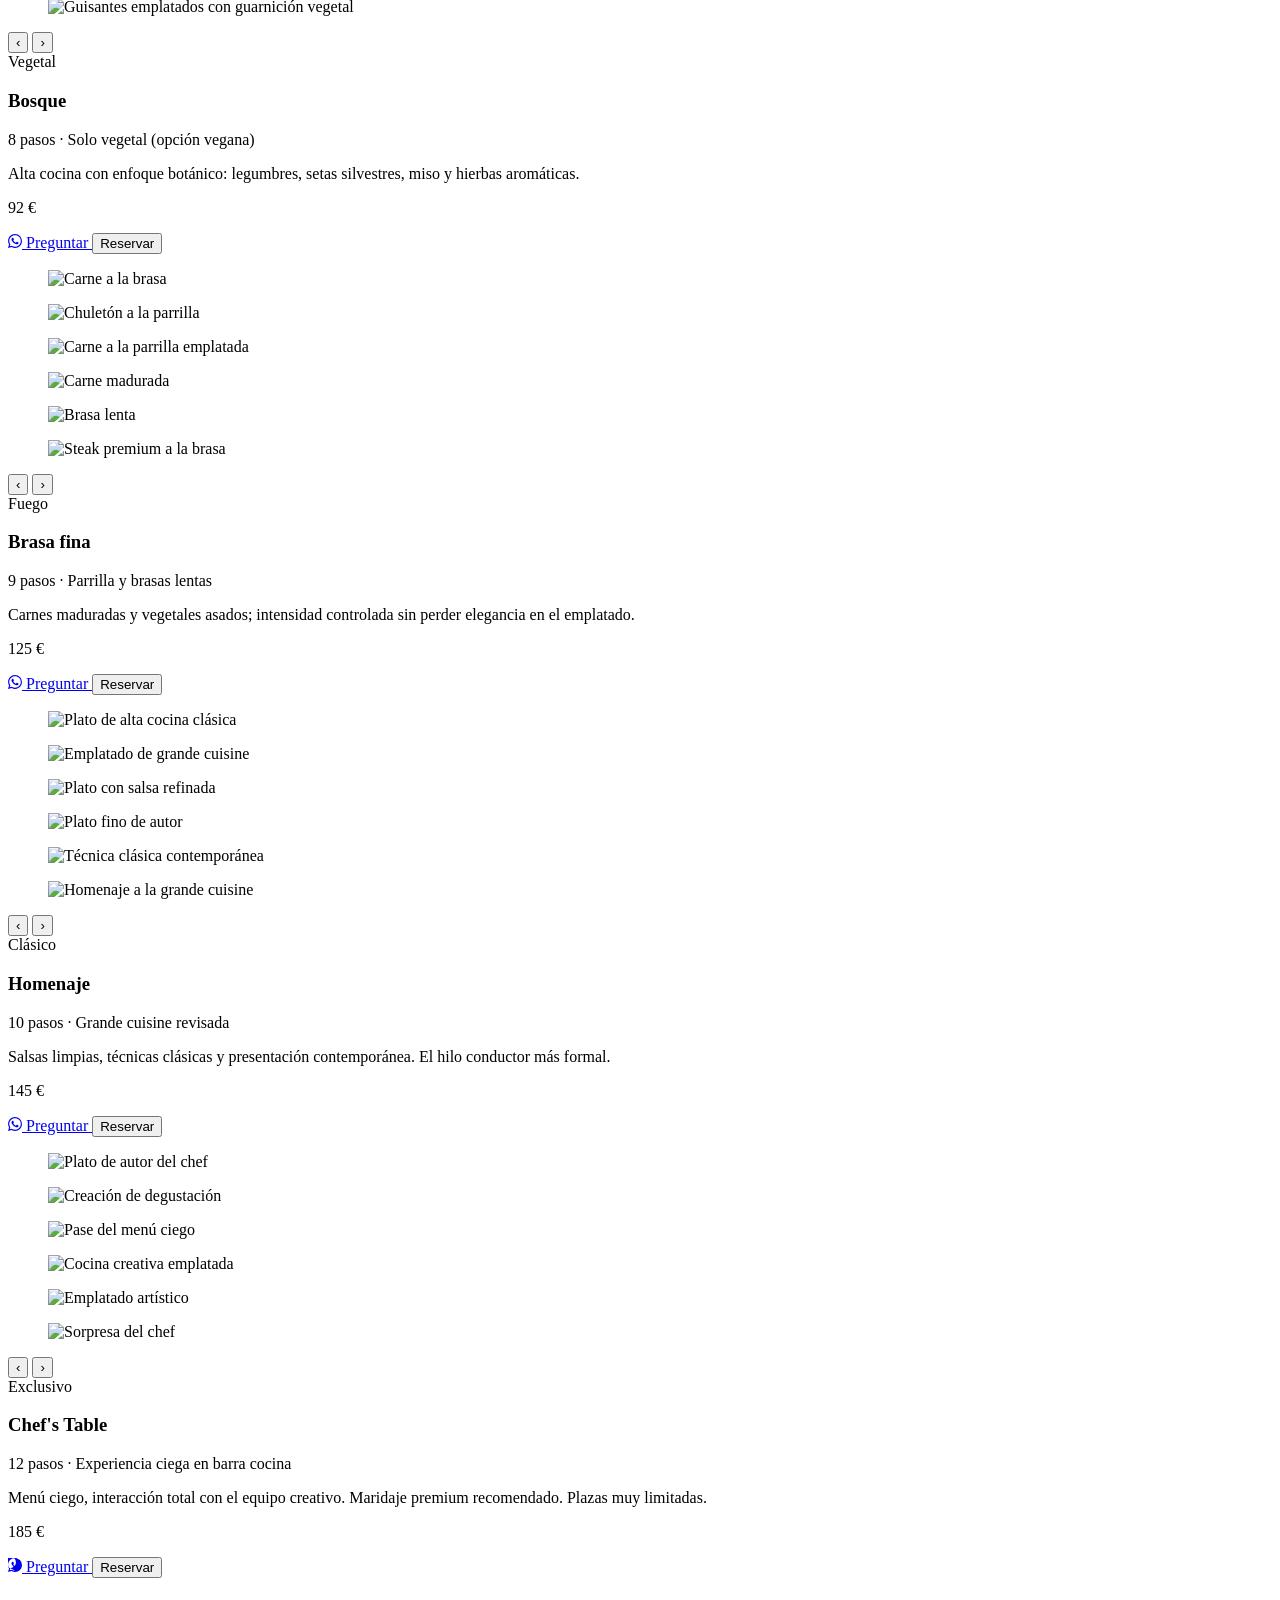
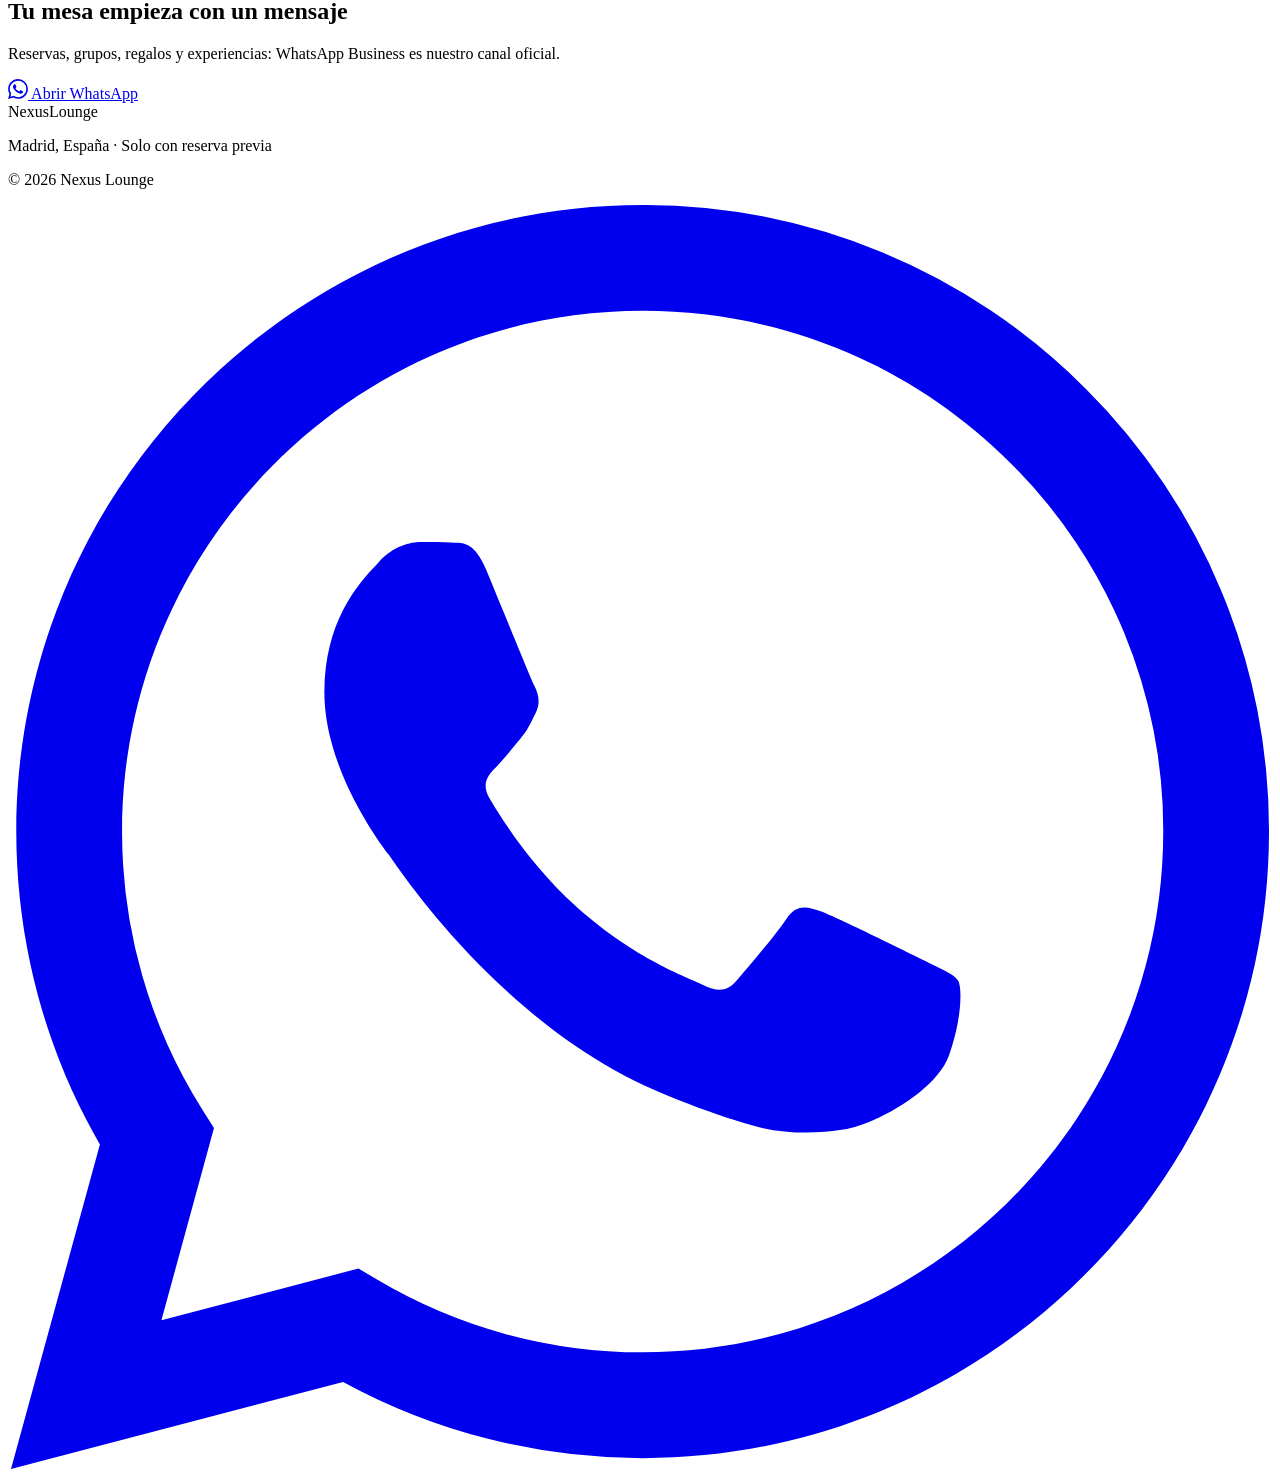
==== commit 33dbc868: "fix(web): reemplazar galerías de menús por fotos premium que cargan Todas las imágenes Unsplash esta" ====
--- a/backend/static/index.html
+++ b/backend/static/index.html
@@ -70,12 +70,14 @@
             <div class="menu-carousel" data-carousel>
               <div class="menu-carousel__viewport">
                 <div class="menu-carousel__track">
-                  <figure class="menu-carousel__slide"><img src="https://images.unsplash.com/photo-1540189549336-e6e99c3679fe?w=800&q=80" alt="Menú Raíces"></figure>
-                  <figure class="menu-carousel__slide"><img src="https://images.unsplash.com/photo-1512621776951-a57141f2eefd?w=800&q=80" alt="Verduras de proximidad"></figure>
-                  <figure class="menu-carousel__slide"><img src="https://images.unsplash.com/photo-1490645935967-10de6ba17061?w=800&q=80" alt="Bowl vegetal"></figure>
-                  <figure class="menu-carousel__slide"><img src="https://images.unsplash.com/photo-1498579150354-8470f8f4c02e?w=800&q=80" alt="Huerta km0"></figure>
-                  <figure class="menu-carousel__slide"><img src="https://images.unsplash.com/photo-1574484284002-952d92456975?w=800&q=80" alt="Presentación raíces"></figure>
-                  <figure class="menu-carousel__slide"><img src="https://images.unsplash.com/photo-1467003909585-2f8a72700288?w=800&q=80" alt="Plato raíces"></figure>
+                  <figure class="menu-carousel__slide"><img src="https://images.pexels.com/photos/34298725/pexels-photo-34298725/free-photo-of-gourmet-burrata-salad-with-cherry-tomatoes.jpeg?auto=compress&cs=tinysrgb&w=1200" alt="Ensalada de burrata y tomate cherry"></figure>
+                  <figure class="menu-carousel__slide"><img src="https://images.pexels.com/photos/27969815/pexels-photo-27969815/free-photo-of-a-salad-with-beets-nuts-and-goat-cheese.jpeg?auto=compress&cs=tinysrgb&w=1200" alt="Ensalada de remolacha, frutos secos y queso de cabra"></figure>
+                  <figure class="menu-carousel__slide"><img src="https://images.pexels.com/photos/31235428/pexels-photo-31235428/free-photo-of-fresh-burrata-salad-with-heirloom-tomatoes.jpeg?auto=compress&cs=tinysrgb&w=1200" alt="Ensalada de burrata con tomate de temporada"></figure>
+                  <figure class="menu-carousel__slide"><img src="https://images.pexels.com/photos/33894619/pexels-photo-33894619/free-photo-of-gourmet-arugula-and-beet-salad-with-cheese.jpeg?auto=compress&cs=tinysrgb&w=1200" alt="Ensalada de rúcula y remolacha"></figure>
+                  <figure class="menu-carousel__slide"><img src="https://images.pexels.com/photos/29843067/pexels-photo-29843067/free-photo-of-gourmet-salad-with-grilled-cheese-and-microgreens.jpeg?auto=compress&cs=tinysrgb&w=1200" alt="Ensalada gourmet con microbrotes"></figure>
+                  <figure class="menu-carousel__slide"><img src="https://images.pexels.com/photos/36143709/pexels-photo-36143709/free-photo-of-healthy-quinoa-salad-with-fresh-vegetables.jpeg?auto=compress&cs=tinysrgb&w=1200" alt="Ensalada de quinoa con verduras"></figure>
+                  <figure class="menu-carousel__slide"><img src="https://images.pexels.com/photos/30882828/pexels-photo-30882828/free-photo-of-gourmet-caprese-salad-with-fresh-burrata-cheese.jpeg?auto=compress&cs=tinysrgb&w=1200" alt="Ensalada caprese con burrata"></figure>
+                  <figure class="menu-carousel__slide"><img src="https://images.pexels.com/photos/29138860/pexels-photo-29138860/free-photo-of-gourmet-plated-salad-with-fresh-ingredients.jpeg?auto=compress&cs=tinysrgb&w=1200" alt="Ensalada gourmet emplatada"></figure>
                 </div>
               </div>
               <button class="menu-carousel__btn menu-carousel__btn--prev">‹</button>
@@ -103,12 +105,12 @@
             <div class="menu-carousel" data-carousel>
               <div class="menu-carousel__viewport">
                 <div class="menu-carousel__track">
-                  <figure class="menu-carousel__slide"><img src="https://images.unsplash.com/photo-1559339352-11d035aa65de?w=800&q=80" alt="Marisco fresco"></figure>
-                  <figure class="menu-carousel__slide"><img src="https://images.unsplash.com/photo-1565557623262-b51c2513a641?w=800&q=80" alt="Pescado lonja"></figure>
-                  <figure class="menu-carousel__slide"><img src="https://images.unsplash.com/photo-1519984872346-608f1m5mba18?w=800&q=80" alt="Gambas"></figure>
-                  <figure class="menu-carousel__slide"><img src="https://images.unsplash.com/photo-1476124369491-e13c84bba1e7?w=800&q=80" alt="Bogavante"></figure>
-                  <figure class="menu-carousel__slide"><img src="https://images.unsplash.com/photo-1551024709-8f23befc6f87?w=800&q=80" alt="Ostras"></figure>
-                  <figure class="menu-carousel__slide"><img src="https://images.unsplash.com/photo-1565299624946-b28f40a0ae38?w=800&q=80" alt="Ceviche mar"></figure>
+                  <figure class="menu-carousel__slide"><img src="https://images.pexels.com/photos/29203708/pexels-photo-29203708/free-photo-of-delicious-gourmet-fish-with-spinach-and-cream-sauce.jpeg?auto=compress&cs=tinysrgb&w=1200" alt="Pescado del día con salsa"></figure>
+                  <figure class="menu-carousel__slide"><img src="https://images.pexels.com/photos/17714368/pexels-photo-17714368/free-photo-of-a-fish-dish-with-sauce-on-top-is-on-a-plate.jpeg?auto=compress&cs=tinysrgb&w=1200" alt="Plato de pescado de lonja"></figure>
+                  <figure class="menu-carousel__slide"><img src="https://images.pexels.com/photos/36563571/pexels-photo-36563571.jpeg?auto=compress&cs=tinysrgb&w=1200" alt="Pescado emplatado"></figure>
+                  <figure class="menu-carousel__slide"><img src="https://images.pexels.com/photos/18752152/pexels-photo-18752152.jpeg?auto=compress&cs=tinysrgb&w=1200" alt="Marisco gourmet"></figure>
+                  <figure class="menu-carousel__slide"><img src="https://images.pexels.com/photos/10895800/pexels-photo-10895800.jpeg?auto=compress&cs=tinysrgb&w=1200" alt="Gambas a la plancha"></figure>
+                  <figure class="menu-carousel__slide"><img src="https://images.pexels.com/photos/37068830/pexels-photo-37068830.jpeg?auto=compress&cs=tinysrgb&w=1200" alt="Plato de mar"></figure>
                 </div>
               </div>
               <button class="menu-carousel__btn menu-carousel__btn--prev">‹</button>
@@ -136,12 +138,12 @@
             <div class="menu-carousel" data-carousel>
               <div class="menu-carousel__viewport">
                 <div class="menu-carousel__track">
-                  <figure class="menu-carousel__slide"><img src="https://images.unsplash.com/photo-1512058533999-5b8d288e8e2e?w=800&q=80" alt="Setas bosque"></figure>
-                  <figure class="menu-carousel__slide"><img src="https://images.unsplash.com/photo-1515688594630-7623f9d0f510?w=800&q=80" alt="Vegetal arte"></figure>
-                  <figure class="menu-carousel__slide"><img src="https://images.unsplash.com/photo-1540420773420-336b43672853?w=800&q=80" alt="Hierbas frescas"></figure>
-                  <figure class="menu-carousel__slide"><img src="https://images.unsplash.com/photo-1498830922929-be3e3e740f12?w=800&q=80" alt="Plato vegano"></figure>
-                  <figure class="menu-carousel__slide"><img src="https://images.unsplash.com/photo-1556909114-f6e7ad7d3136?w=800&q=80" alt="Emplatado botánico"></figure>
-                  <figure class="menu-carousel__slide"><img src="https://images.unsplash.com/photo-1565958011703-44f9829ba187?w=800&q=80" alt="Cocina vegetal"></figure>
+                  <figure class="menu-carousel__slide"><img src="https://images.pexels.com/photos/31779539/pexels-photo-31779539/free-photo-of-delicious-mushroom-risotto-with-parmesan-cheese.jpeg?auto=compress&cs=tinysrgb&w=1200" alt="Risotto de setas"></figure>
+                  <figure class="menu-carousel__slide"><img src="https://images.pexels.com/photos/30302196/pexels-photo-30302196/free-photo-of-delicious-mushroom-risotto-with-fresh-herbs.jpeg?auto=compress&cs=tinysrgb&w=1200" alt="Risotto de setas silvestres con hierbas"></figure>
+                  <figure class="menu-carousel__slide"><img src="https://images.pexels.com/photos/37173393/pexels-photo-37173393/free-photo-of-artistic-display-of-gourmet-mushroom-dish.jpeg?auto=compress&cs=tinysrgb&w=1200" alt="Plato gourmet de setas"></figure>
+                  <figure class="menu-carousel__slide"><img src="https://images.pexels.com/photos/17197610/pexels-photo-17197610/free-photo-of-plate-of-hummus-with-asparagus-and-chickpeas.jpeg?auto=compress&cs=tinysrgb&w=1200" alt="Hummus con espárragos y garbanzos"></figure>
+                  <figure class="menu-carousel__slide"><img src="https://images.pexels.com/photos/33691782/pexels-photo-33691782/free-photo-of-gourmet-hummus-with-edible-flowers.jpeg?auto=compress&cs=tinysrgb&w=1200" alt="Hummus gourmet con flores comestibles"></figure>
+                  <figure class="menu-carousel__slide"><img src="https://images.pexels.com/photos/32434586/pexels-photo-32434586/free-photo-of-elegant-plated-pea-pods-with-gourmet-garnish.jpeg?auto=compress&cs=tinysrgb&w=1200" alt="Guisantes emplatados con guarnición vegetal"></figure>
                 </div>
               </div>
               <button class="menu-carousel__btn menu-carousel__btn--prev">‹</button>
@@ -169,12 +171,12 @@
             <div class="menu-carousel" data-carousel>
               <div class="menu-carousel__viewport">
                 <div class="menu-carousel__track">
-                  <figure class="menu-carousel__slide"><img src="https://images.unsplash.com/photo-1558030006-450675393462?w=800&q=80" alt="Carne a la brasa"></figure>
-                  <figure class="menu-carousel__slide"><img src="https://images.unsplash.com/photo-1529692236671-f1f6cf9683ba?w=800&q=80" alt="Barbacoa premium"></figure>
-                  <figure class="menu-carousel__slide"><img src="https://images.unsplash.com/photo-1544025162-d76694265947?w=800&q=80" alt="Parrilla"></figure>
-                  <figure class="menu-carousel__slide"><img src="https://images.unsplash.com/photo-1555939594-58d7cb561ad1?w=800&q=80" alt="Steak premium"></figure>
-                  <figure class="menu-carousel__slide"><img src="https://images.unsplash.com/photo-1607532941433-304659e8198a?w=800&q=80" alt="Chuletón madurado"></figure>
-                  <figure class="menu-carousel__slide"><img src="https://images.unsplash.com/photo-1551218808-94e662e7667e?w=800&q=80" alt="Brasa lenta"></figure>
+                  <figure class="menu-carousel__slide"><img src="https://images.pexels.com/photos/36829356/pexels-photo-36829356.jpeg?auto=compress&cs=tinysrgb&w=1200" alt="Carne a la brasa"></figure>
+                  <figure class="menu-carousel__slide"><img src="https://images.pexels.com/photos/31064158/pexels-photo-31064158.jpeg?auto=compress&cs=tinysrgb&w=1200" alt="Chuletón a la parrilla"></figure>
+                  <figure class="menu-carousel__slide"><img src="https://images.pexels.com/photos/8753788/pexels-photo-8753788.jpeg?auto=compress&cs=tinysrgb&w=1200" alt="Carne a la parrilla emplatada"></figure>
+                  <figure class="menu-carousel__slide"><img src="https://images.pexels.com/photos/10821331/pexels-photo-10821331.jpeg?auto=compress&cs=tinysrgb&w=1200" alt="Carne madurada"></figure>
+                  <figure class="menu-carousel__slide"><img src="https://images.pexels.com/photos/24972930/pexels-photo-24972930.jpeg?auto=compress&cs=tinysrgb&w=1200" alt="Brasa lenta"></figure>
+                  <figure class="menu-carousel__slide"><img src="https://images.pexels.com/photos/16730219/pexels-photo-16730219.jpeg?auto=compress&cs=tinysrgb&w=1200" alt="Steak premium a la brasa"></figure>
                 </div>
               </div>
               <button class="menu-carousel__btn menu-carousel__btn--prev">‹</button>
@@ -202,12 +204,12 @@
             <div class="menu-carousel" data-carousel>
               <div class="menu-carousel__viewport">
                 <div class="menu-carousel__track">
-                  <figure class="menu-carousel__slide"><img src="https://images.unsplash.com/photo-1550966871-3ed7cdb5ede0?w=800&q=80" alt="Alta cocina clásica"></figure>
-                  <figure class="menu-carousel__slide"><img src="https://images.unsplash.com/photo-1414235077428-338989a2e8c0?w=800&q=80" alt="Fine dining"></figure>
-                  <figure class="menu-carousel__slide"><img src="https://images.unsplash.com/photo-1504674900247-0877df9cc836?w=800&q=80" alt="Gastronomía"></figure>
-                  <figure class="menu-carousel__slide"><img src="https://images.unsplash.com/photo-1428515316545-9b954ce455a0?w=800&q=80" alt="Salsas clásicas"></figure>
-                  <figure class="menu-carousel__slide"><img src="https://images.unsplash.com/photo-1611532736597-de2d4265fba3?w=800&q=80" alt="Emplatado homenaje"></figure>
-                  <figure class="menu-carousel__slide"><img src="https://images.unsplash.com/photo-1414235077428-338989a2e8c0?w=800&q=80" alt="Grande cuisine"></figure>
+                  <figure class="menu-carousel__slide"><img src="https://images.pexels.com/photos/299348/pexels-photo-299348.jpeg?auto=compress&cs=tinysrgb&w=1200" alt="Plato de alta cocina clásica"></figure>
+                  <figure class="menu-carousel__slide"><img src="https://images.pexels.com/photos/32399755/pexels-photo-32399755.jpeg?auto=compress&cs=tinysrgb&w=1200" alt="Emplatado de grande cuisine"></figure>
+                  <figure class="menu-carousel__slide"><img src="https://images.pexels.com/photos/31652926/pexels-photo-31652926.jpeg?auto=compress&cs=tinysrgb&w=1200" alt="Plato con salsa refinada"></figure>
+                  <figure class="menu-carousel__slide"><img src="https://images.pexels.com/photos/1307658/pexels-photo-1307658.jpeg?auto=compress&cs=tinysrgb&w=1200" alt="Plato fino de autor"></figure>
+                  <figure class="menu-carousel__slide"><img src="https://images.pexels.com/photos/16021237/pexels-photo-16021237.jpeg?auto=compress&cs=tinysrgb&w=1200" alt="Técnica clásica contemporánea"></figure>
+                  <figure class="menu-carousel__slide"><img src="https://images.pexels.com/photos/27976946/pexels-photo-27976946.jpeg?auto=compress&cs=tinysrgb&w=1200" alt="Homenaje a la grande cuisine"></figure>
                 </div>
               </div>
               <button class="menu-carousel__btn menu-carousel__btn--prev">‹</button>
@@ -235,12 +237,12 @@
             <div class="menu-carousel" data-carousel>
               <div class="menu-carousel__viewport">
                 <div class="menu-carousel__track">
-                  <figure class="menu-carousel__slide"><img src="https://images.unsplash.com/photo-1551218808-94e662e7667e?w=800&q=80" alt="Chef's table"></figure>
-                  <figure class="menu-carousel__slide"><img src="https://images.unsplash.com/photo-1505253758473-96b70157fcd5?w=800&q=80" alt="Cocina creativa"></figure>
-                  <figure class="menu-carousel__slide"><img src="https://images.unsplash.com/photo-1565299507177-b0ac66763828?w=800&q=80" alt="Experiencia ciego"></figure>
-                  <figure class="menu-carousel__slide"><img src="https://images.unsplash.com/photo-1556909114-f6e7ad7d3136?w=800&q=80" alt="Chef trabajando"></figure>
-                  <figure class="menu-carousel__slide"><img src="https://images.unsplash.com/photo-1414235077428-338989a2e8c0?w=800&q=80" alt="Plato sorpresa"></figure>
-                  <figure class="menu-carousel__slide"><img src="https://images.unsplash.com/photo-1611532736597-de2d4265fba3?w=800&q=80" alt="Maridaje premium"></figure>
+                  <figure class="menu-carousel__slide"><img src="https://images.pexels.com/photos/29220391/pexels-photo-29220391.jpeg?auto=compress&cs=tinysrgb&w=1200" alt="Plato de autor del chef"></figure>
+                  <figure class="menu-carousel__slide"><img src="https://images.pexels.com/photos/29220389/pexels-photo-29220389.jpeg?auto=compress&cs=tinysrgb&w=1200" alt="Creación de degustación"></figure>
+                  <figure class="menu-carousel__slide"><img src="https://images.pexels.com/photos/29220390/pexels-photo-29220390.jpeg?auto=compress&cs=tinysrgb&w=1200" alt="Pase del menú ciego"></figure>
+                  <figure class="menu-carousel__slide"><img src="https://images.pexels.com/photos/8739096/pexels-photo-8739096.jpeg?auto=compress&cs=tinysrgb&w=1200" alt="Cocina creativa emplatada"></figure>
+                  <figure class="menu-carousel__slide"><img src="https://images.pexels.com/photos/28705621/pexels-photo-28705621.jpeg?auto=compress&cs=tinysrgb&w=1200" alt="Emplatado artístico"></figure>
+                  <figure class="menu-carousel__slide"><img src="https://images.pexels.com/photos/14100858/pexels-photo-14100858.jpeg?auto=compress&cs=tinysrgb&w=1200" alt="Sorpresa del chef"></figure>
                 </div>
               </div>
               <button class="menu-carousel__btn menu-carousel__btn--prev">‹</button>
